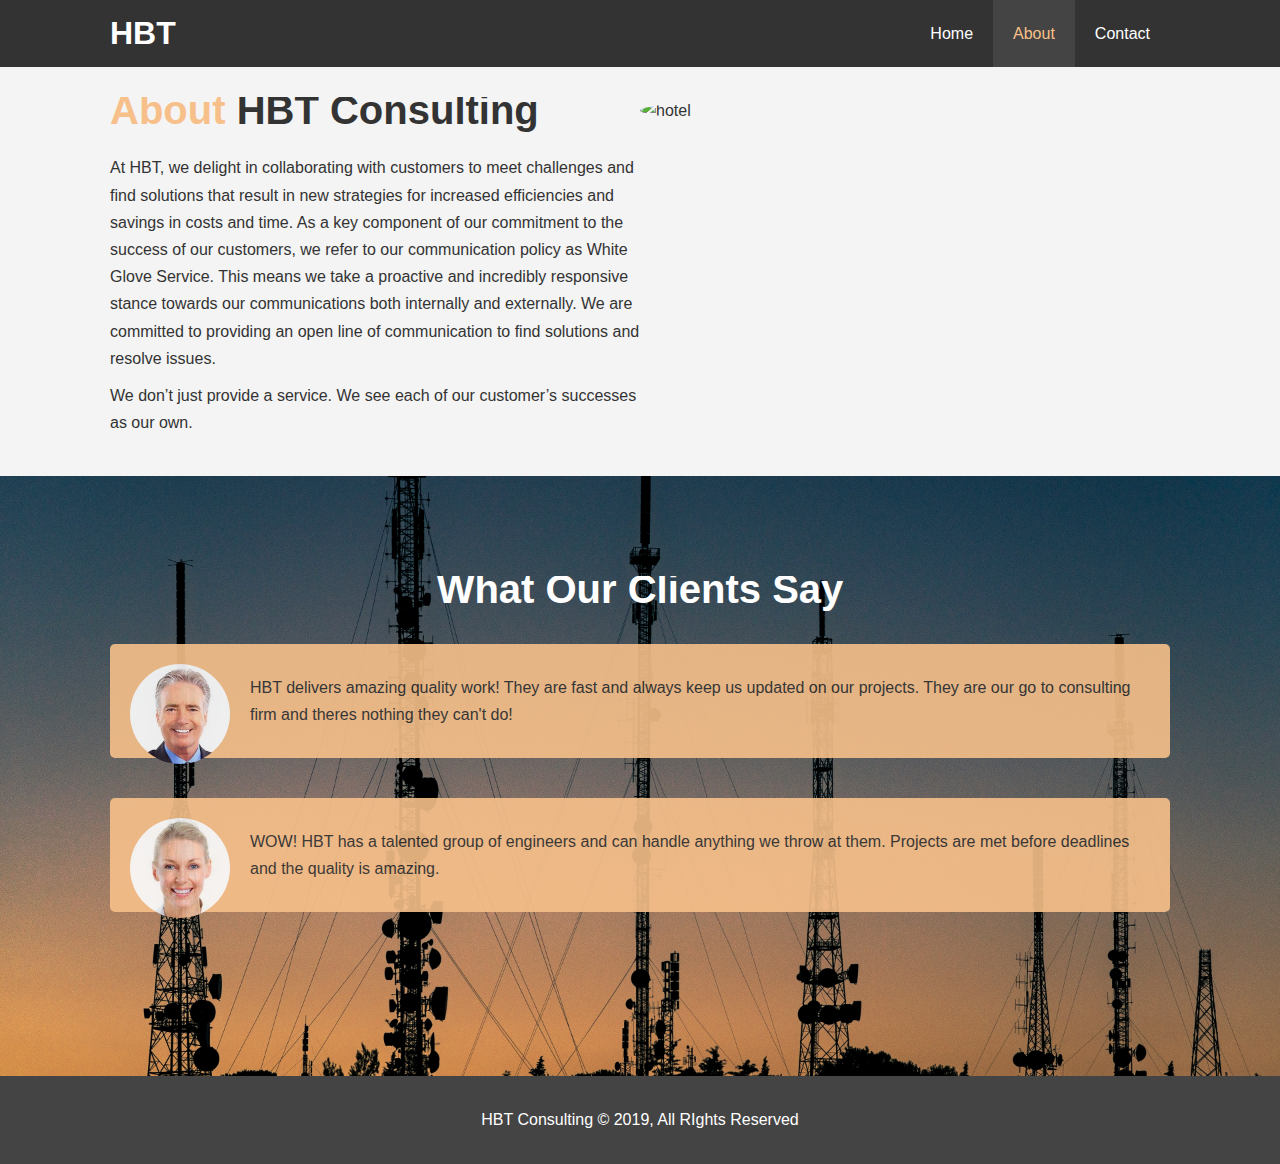
==== about.html @ 2b99028a "Initial Commit" ====
<!DOCTYPE html>
<html lang="en">

<head>
  <meta charset="UTF-8">
  <meta name="viewport" content="width=device-width, initial-scale=1.0">
  <meta http-equiv="X-UA-Compatible" content="ie=edge">
  <meta name="description" content="Welcome to the most extraordinary hotel in Boston Massachusetts">
  <meta name="keywords" content="hotel,boston hotel,new england hotel">
  <link rel="stylesheet" href="css/style.css">
  <title>HBT Consulting | About</title>
</head>

<body>
  <header>
    <nav id="navbar">
      <div class="container">
        <h1 class="logo"><a href="index.html">HBT</a></h1>
        <ul>
          <li><a href="index.html">Home</a></li>
          <li><a class="current" href="about.html">About</a></li>
          <li><a href="contact.html">Contact</a></li>
        </ul>
      </div>
    </nav>
  </header>

  <section id="about-info" class="bg-light py-3">
    <div class="container">
      <div class="info-left">
        <h1 class="l-heading"><span class="text-primary">About</span> HBT Consulting</h1>
        <p>At HBT, we delight in collaborating with customers to meet challenges and find solutions that result in new
          strategies for increased efficiencies and savings in costs and time. As a key component of our commitment to
          the success of our customers, we refer to our communication policy as White Glove Service. This means we take
          a proactive and incredibly responsive stance towards our communications both internally and externally. We are
          committed to providing an open line of communication to find solutions and resolve issues. </p>
        <p>
          We don’t just provide a service. We see each of our customer’s successes as our own.</p>
      </div>
      <div class="info-right">
        <img src="./img/photo-2.jpg" alt="hotel">
      </div>
    </div>
  </section>

  <div class="clr"></div>

  <section id="testimonials" class="py-3">
    <div class="container">
      <h2 class="l-heading">What Our Clients Say</h2>
      <div class="testimonial bg-primary">
        <img src="./img/person3.jpg" alt="Samantha">
        <p>HBT delivers amazing quality work! They are fast and always keep us updated on our projects. They are our go
          to consulting firm and theres nothing they can't do!</p>
      </div>

      <div class="testimonial bg-primary">
        <img src="./img/person2.jpg" alt="Jen">
        <p>WOW! HBT has a talented group of engineers and can handle anything we throw at them. Projects are met before
          deadlines and the quality is amazing.</p>
      </div>
    </div>
  </section>

  <footer id="main-footer">
    <p>HBT Consulting &copy; 2019, All RIghts Reserved</p>
  </footer>
</body>

</html>
---- css/style.css ----
/* Reset */
* {
  margin: 0;
  padding: 0;
  box-sizing: border-box;
}

/* Main Styling */
html,
body {
  font-family: 'Segoe UI', Tahoma, Geneva, Verdana, sans-serif;
  line-height: 1.7em;
}

a {
  color: #333;
  text-decoration: none;
}

h1,
h2,
h3 {
  padding-bottom: 20px;
}

p {
  margin: 10px 0;
}

/* Utility Classes */
.container {
  margin: auto;
  max-width: 1100px;
  overflow: auto;
  padding: 0 20px;
}

.text-primary {
  color: #f7c08a;
}

.lead {
  font-size: 20px;
}

.btn {
  display: inline-block;
  font-size: 18px;
  color: #fff;
  background: #333;
  padding: 13px 20px;
  border: none;
  cursor: pointer;
}

.btn:hover {
  background: #f7c08a;
  color: #333;
}

.btn-light {
  background: #f4f4f4;
  color: #333;
}

.bg-dark {
  background: #333;
  color: #fff;
}

.bg-light {
  background: #f4f4f4;
  color: #333;
}

.bg-primary {
  background: #f7c08a;
  color: #333;
}

.clr {
  clear: both;
}

.l-heading {
  font-size: 40px;
}

/* Padding */
.py-1 {
  padding: 10px 0;
}

.py-2 {
  padding: 20px 0;
}

.py-3 {
  padding: 30px 0;
}

/* Navbar */
#navbar {
  background: #333;
  color: #fff;
  overflow: auto;
}

#navbar a {
  color: #fff;
}

#navbar h1 {
  float: left;
  padding-top: 20px;
}

#navbar ul {
  list-style: none;
  float: right;
}

#navbar ul li {
  float: left;
}

#navbar ul li a {
  display: block;
  padding: 20px;
  text-align: center;
}

#navbar ul li a:hover,
#navbar ul li a.current {
  background: #444;
  color: #f7c08a;
}

/* Showcase */
#showcase {
  background: url('../img/showcase-home.jpg') no-repeat center center/cover;
  height: 100vh;
}

#showcase .showcase-content {
  color: #fff;
  text-align: center;
  padding-top: 170px;
}

#showcase .showcase-content h1 {
  font-size: 60px;
  line-height: 1.2em;
}

#showcase .showcase-content p {
  padding-bottom: 20px;
  line-height: 1.7em;
}

/* Home Info */
#home-info {
  height: 400px;
}

#home-info .info-img {
  float: left;
  width: 50%;
  background: url('../img/photo-1.jpg') no-repeat;
  min-height: 100%;
}

#home-info .info-content {
  float: right;
  width: 50%;
  height: 100%;
  text-align: center;
  padding: 50px 30px;
  overflow: hidden;
}

#home-info .info-content p {
  padding-bottom: 30px;
}

/* Features */
.box {
  float: left;
  width: 33.3%;
  padding: 50px;
  text-align: center;
}

.box i {
  margin-bottom: 10px;
}

/* About Info */
#about-info .info-right {
  float: right;
  width: 50%;
  min-height: 100%;
}

#about-info .info-right img {
  display: block;
  margin: auto;
  width: 100%;
  border-radius: 50%;
}

#about-info .info-left {
  float: left;
  width: 50%;
  min-height: 100%;
}

/* Testimonials */
#testimonials {
  height: 600px;
  background: url('../img/test-bg2.jpg') no-repeat center center/cover;
  padding-top: 100px;
}

#testimonials h2 {
  color: #fff;
  text-align: center;
  padding-bottom: 40px;
}

#testimonials .testimonial {
  padding: 20px;
  margin-bottom: 40px;
  border-radius: 5px;
  opacity: 0.9;
}

#testimonials .testimonial img {
  width: 100px;
  float: left;
  margin-right: 20px;
  border-radius: 50%;
}

/* Contact Form */
#contact-form .form-group {
  margin-bottom: 20px;
}

#contact-form label {
  display: block;
  margin-bottom: 5px;
}

#contact-form input,
#contact-form textarea {
  width: 100%;
  padding: 10px;
  border: 1px #ddd solid;
}

#contact-form textarea {
  height: 200px;
}

#contact-form input:focus,
#contact-form textarea:focus {
  outline: none;
  border-color: #f7c08a;
}

/* Footer */
#main-footer {
  text-align: center;
  background: #444;
  color: #fff;
  padding: 20px;
}
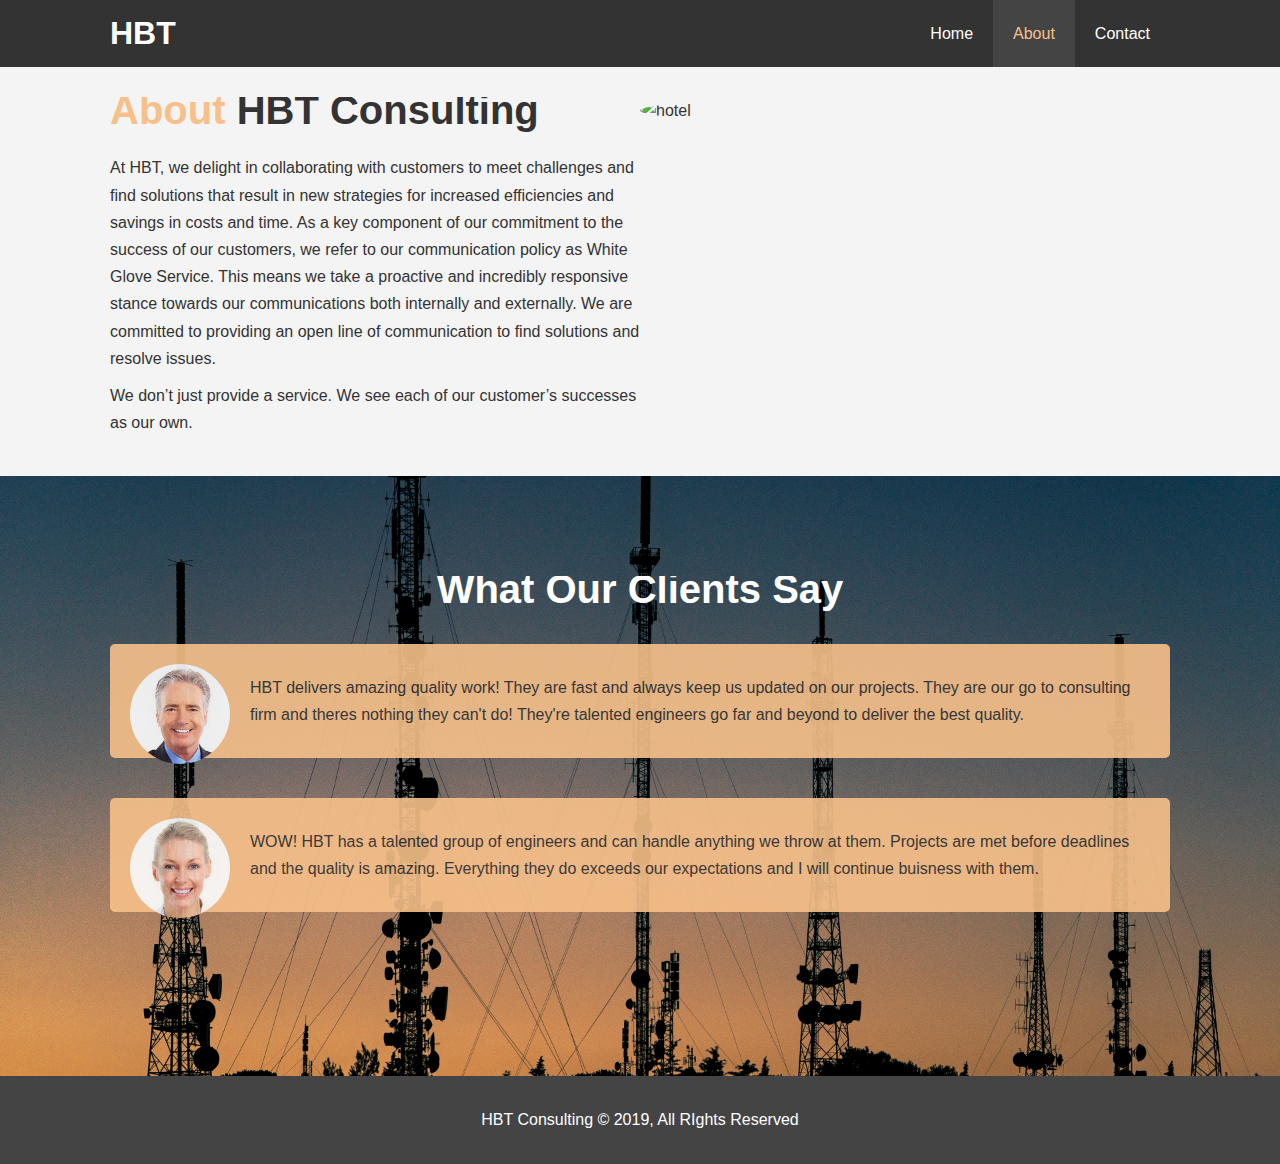
==== commit 490de485: "update" ====
--- a/about.html
+++ b/about.html
@@ -51,13 +51,15 @@
       <div class="testimonial bg-primary">
         <img src="./img/person3.jpg" alt="Samantha">
         <p>HBT delivers amazing quality work! They are fast and always keep us updated on our projects. They are our go
-          to consulting firm and theres nothing they can't do!</p>
+          to consulting firm and theres nothing they can't do! They're talented engineers go far and beyond to deliver
+          the best quality.</p>
       </div>
 
       <div class="testimonial bg-primary">
         <img src="./img/person2.jpg" alt="Jen">
         <p>WOW! HBT has a talented group of engineers and can handle anything we throw at them. Projects are met before
-          deadlines and the quality is amazing.</p>
+          deadlines and the quality is amazing. Everything they do exceeds our expectations and I will continue buisness
+          with them.</p>
       </div>
     </div>
   </section>
